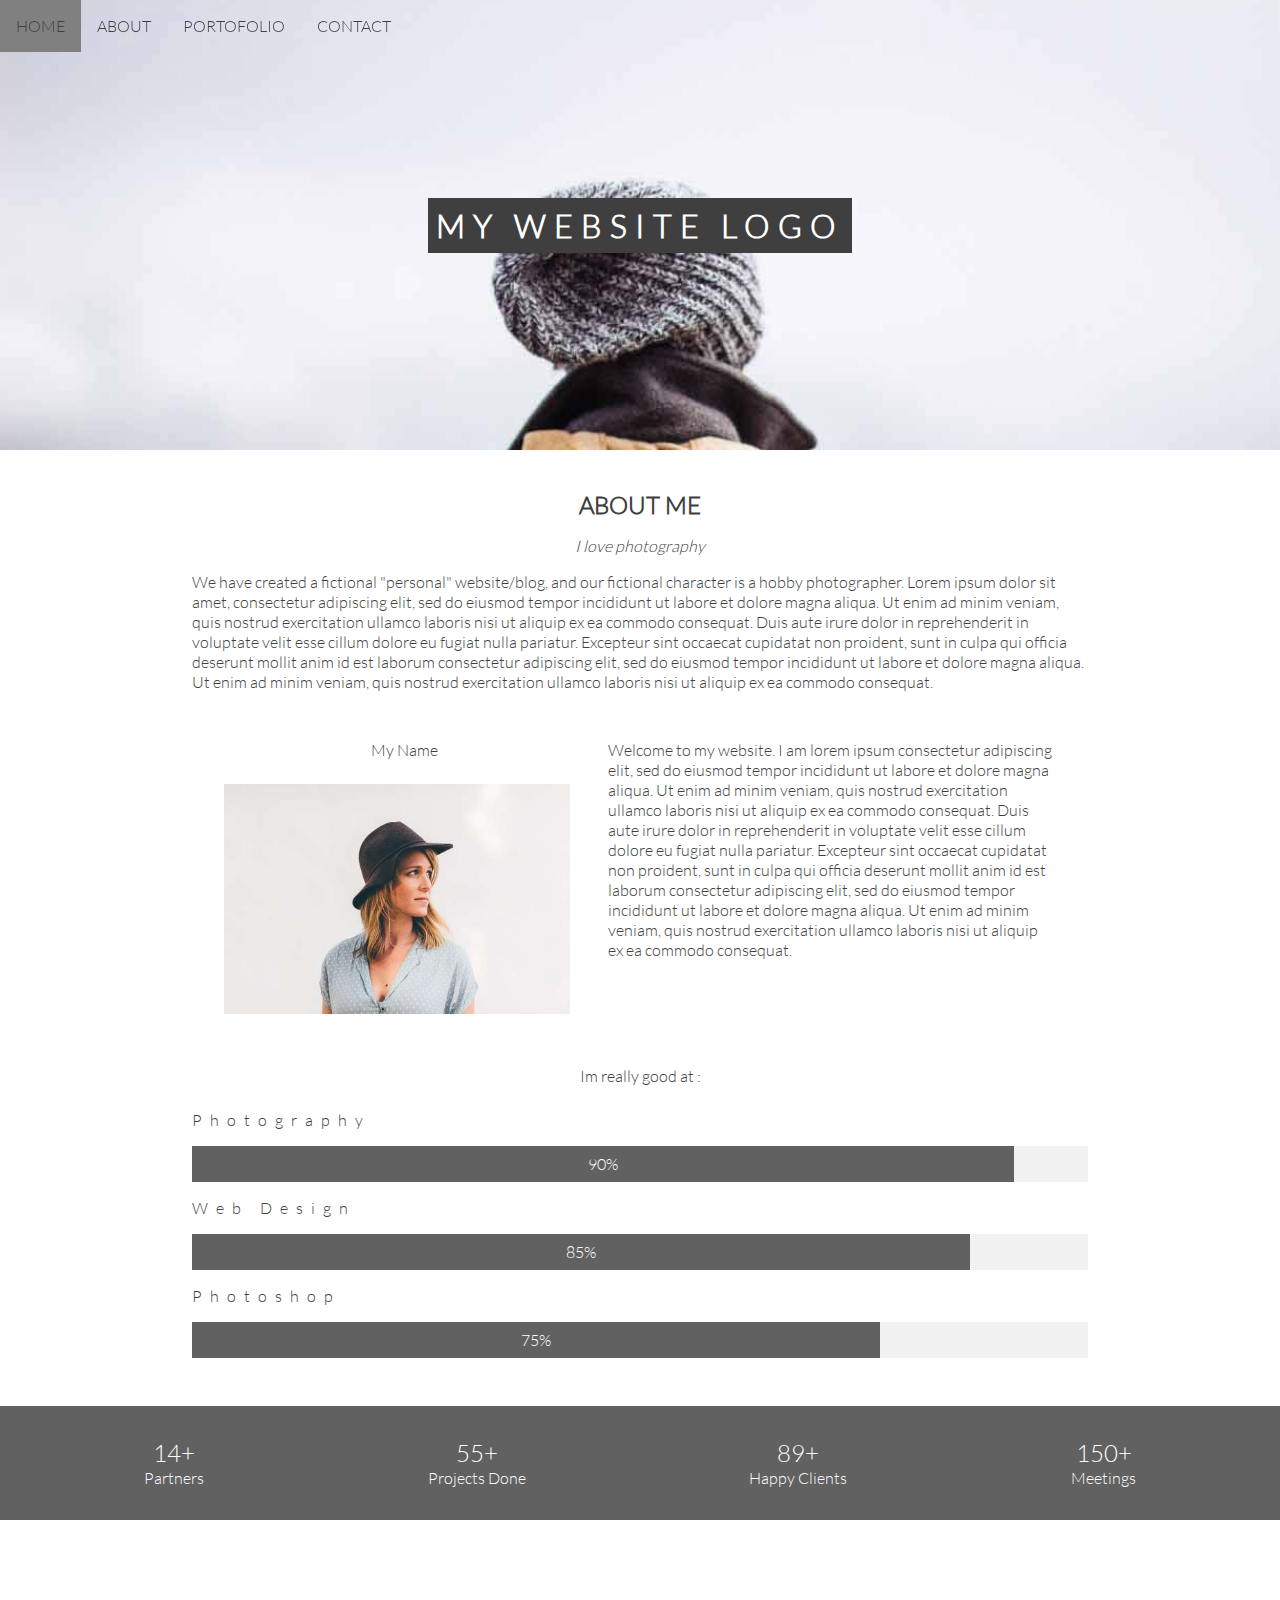
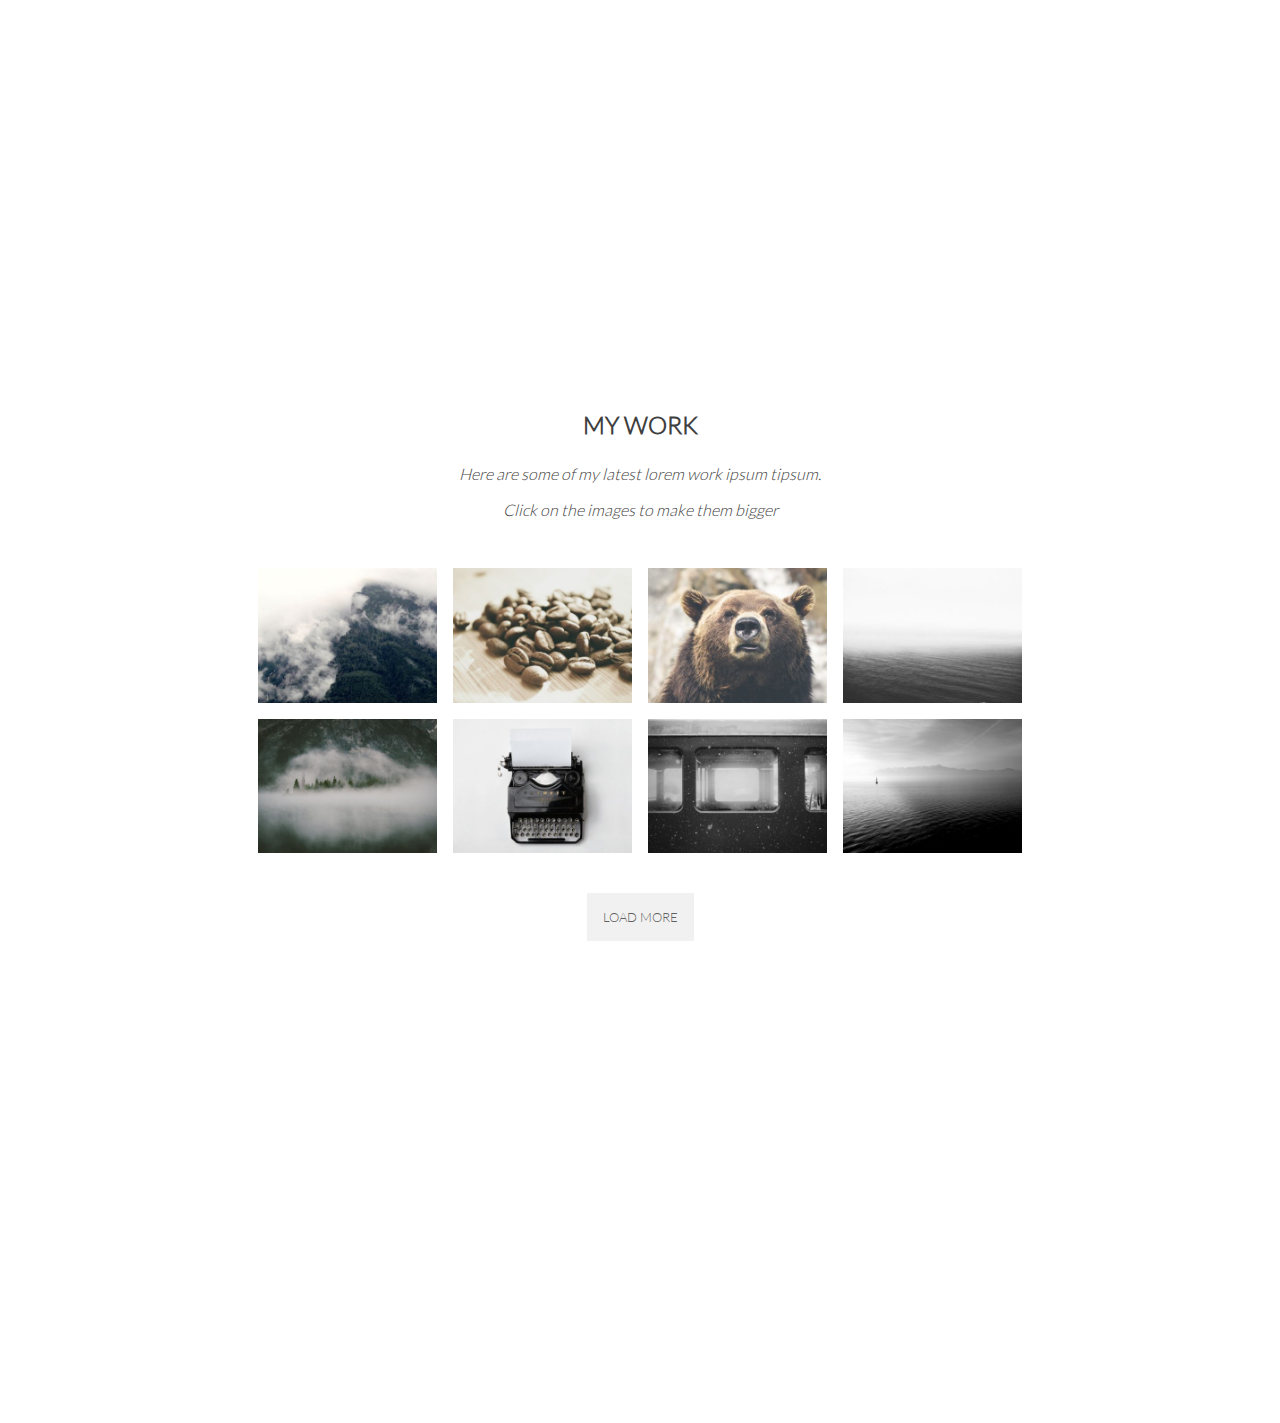
==== index2.html @ 05f4ebef "portofolio section contact en cours" ====
<!DOCTYPE html>
<html lang="en">

<head>
    <meta charset="UTF-8">
    <meta http-equiv="X-UA-Compatible" content="IE=edge">
    <meta name="viewport" content="width=device-width, initial-scale=1.0">
    <title>MY WEBSITE LOGO</title>
    <link rel="stylesheet" href="https://cdnjs.cloudflare.com/ajax/libs/font-awesome/6.1.1/css/all.min.css"
        integrity="sha512-KfkfwYDsLkIlwQp6LFnl8zNdLGxu9YAA1QvwINks4PhcElQSvqcyVLLD9aMhXd13uQjoXtEKNosOWaZqXgel0g=="
        crossorigin="anonymous" referrerpolicy="no-referrer" />
    <link rel="stylesheet" href="./assets/css/style.css">
</head>


<body>
    <header>
        <nav>
            <ul>
                <a href="">
                    <li>HOME</li>
                </a>
                <a href="">
                    <li><i class="fa-solid fa-user"></i>ABOUT</li>
                </a>
                <a href="">
                    <li><i class="fa-solid fa-grip"></i></i>PORTOFOLIO</li>
                </a>
                <a href="">
                    <li><i class="fa-solid fa-envelope"></i>CONTACT</li>
                </a>
            </ul>
            <form action="" method="post">
                <input type="text" name="search">
                <button type="submit"><i class="fa-solid fa-magnifying-glass"></i></button>
            </form>
        </nav>
        <div id="imgHeader">
            <h1>MY WEBSITE LOGO</h1>
        </div>
    </header>


    <main>
        <section>
            <div id="aboutme">
                <h2>ABOUT ME</h2>
                <p class="love">I love photography</p>
                <p class="about">We have created a fictional "personal" website/blog, and our fictional character is a
                    hobby
                    photographer. Lorem ipsum dolor sit amet, consectetur adipiscing elit, sed do eiusmod tempor
                    incididunt ut labore et dolore magna aliqua. Ut enim ad minim veniam, quis nostrud exercitation
                    ullamco laboris nisi ut aliquip ex ea commodo consequat. Duis aute irure dolor in reprehenderit in
                    voluptate velit esse cillum dolore eu fugiat nulla pariatur. Excepteur sint occaecat cupidatat non
                    proident, sunt in culpa qui officia deserunt mollit anim id est laborum consectetur adipiscing elit,
                    sed do eiusmod tempor incididunt ut labore et dolore magna aliqua. Ut enim ad minim veniam, quis
                    nostrud exercitation ullamco laboris nisi ut aliquip ex ea commodo consequat.</p>
                <div id="name">
                    <div>
                        <figure>
                            <figcaption><i class="fa-solid fa-user"></i>My Name
                            </figcaption>
                            <img src="./assets/img/avatar_hat.jpg" alt="Photo of Me">
                        </figure>
                    </div>
                    <p class="welcome">Welcome to my website. I am lorem ipsum consectetur adipiscing elit, sed do
                        eiusmod
                        tempor
                        incididunt ut labore et dolore magna aliqua. Ut enim ad minim veniam, quis nostrud exercitation
                        ullamco laboris nisi ut aliquip ex ea commodo consequat. Duis aute irure dolor in reprehenderit
                        in voluptate velit esse cillum dolore eu fugiat nulla pariatur. Excepteur sint occaecat
                        cupidatat non proident, sunt in culpa qui officia deserunt mollit anim id est laborum
                        consectetur adipiscing elit, sed do eiusmod tempor incididunt ut labore et dolore magna aliqua.
                        Ut enim ad minim veniam, quis nostrud exercitation ullamco laboris nisi ut aliquip ex ea commodo
                        consequat.</p>
                </div>
            </div>
        </section>


        <section id="percentage">
            <p class="reallygood">Im really good at :</p>
            <p class="skills"><i class="fa-solid fa-camera"></i> Photography</p>
            <div class="container">
                <div class="skill photography">90%</div>
            </div>
            <p class="skills"><i class="fa-solid fa-laptop"></i> Web Design</p>
            <div class="container">
                <div class="skill webdesign">85%</div>
            </div>
            <p class="skills"><i class="fa-solid fa-image"></i> Photoshop</p>
            <div class="container">
                <div class="skill photoshop">75%</div>
            </div>
        </section>


        <section id="relations">
            <div>
                <p class="number">14+</p>
                <p class="namerelation">Partners</p>
            </div>
            <div>
                <p class="number">55+</p>
                <p class="namerelation">Projects Done</p>
            </div>
            <div>
                <p class="number">89+</p>
                <p class="namerelation">Happy Clients</p>
            </div>
            <div>
                <p class="number">150+</p>
                <p class="namerelation">Meetings</p>
            </div>
        </section>


        <section id="portofolio">
            <div id="imgPortofolio">
                <h3>PORTOFOLIO</h3>
            </div>
            <h2>MY WORK</h2>
            <p>Here are some of my latest lorem work ipsum tipsum.</p>
            <p>Click on the images to make them bigger</p>
            <div class="photos">
                <img src="./assets/img/p1.jpg" alt="">
                <img src="./assets/img/p2.jpg" alt="">
                <img src="./assets/img/p3.jpg" alt="">
                <img src="./assets/img/p4.jpg" alt="">
                <img src="./assets/img/p5.jpg" alt="">
                <img src="./assets/img/p6.jpg" alt="">
                <img src="./assets/img/p7.jpg" alt="">
                <img src="./assets/img/p8.jpg" alt="">
            </div>
            <form action="" method="post">
                <button type="submit">LOAD MORE</button>
            </form>
        </section>

        
        <section id="contact">
            <div id="imgContact">
                <h3>CONTACT</h3>
            </div>
        </section>
    </main>
    <footer>

    </footer>

</body>

</html>
---- assets/css/style.css ----
@font-face {
    font-family: "lato";
    src: url(../font/Lato/Lato-Light.ttf);
}

* {
    font-family: "lato", sans-serif;
    color: #3f3f3f;
    margin: 0;
    padding: 0;
}

/* HEADER */

header nav {
    display: flex;
    justify-content: space-between;
    align-items: center;
    position: fixed;
    width: 100vw;
}

header ul {
    display: flex;
    list-style-type: none;
}

header nav a {
    text-decoration: none;
    color: black;
    padding: 1rem;
    font-size: 1rem;
    transition: all .3s;
}

header a:hover {
    background-color: grey;
}

input,
button {
    background-color: transparent;
    border: none;
    padding: 1rem;
}

#imgHeader {
    height: 50vh;
    background-image: url(../img/parallax1.jpg);
    background-position: 50%, -200px;
    background-repeat: no-repeat;
    background-size: cover;
    background-attachment: fixed;
    display: flex;
    flex-direction: column;
    align-items: center;
    justify-content: center;
}

#imgHeader h1 {
    color: white;
    background-color: #3f3f3f;
    padding: 0.5rem;
    font-size: 2rem;
    letter-spacing: 0.5rem;
}

/* SECTION ABOUTME */

h2 {
    font-size: 1.5rem;
    display: flex;
    justify-content: center;
    align-items: center;
    margin-top: 2.5rem;
    margin-bottom: 1rem;
}

.love {
    color: #3f3f3f;
    display: flex;
    justify-content: center;
    align-items: center;
    font-style: italic;
    padding-bottom: 1rem;
}

.about {
    width: 70%;
    margin: 0 auto;
}

#name {
    display: flex;
    width: 65%;
    margin: 3rem auto;
    justify-content: space-around;
}

figure {
    width: 90%;
    text-align: center;
}

figure img {
    width: 100%;
    margin-top: 1.5rem;
}

.welcome {
    width: 70%;
}

figcaption i {
    margin-right: 1rem;
}

/* SECTION PERCENTAGE */

#percentage {
    margin: 0 auto;
    width: 70%;
}

.reallygood {
    display: flex;
    justify-content: center;
    margin-bottom: 1.5rem;
}

.skills {
    letter-spacing: 0.5rem;
}

.container {
    background-color: #f1f1f1;
    width: 100%;
    margin: 1rem 0;
}

.skill {
    background-color: #616161;
    color: white;
    padding: 0.5rem;
    text-align: center;
}

.photography {
    width: 90%;
}

.webdesign {
    width: 85%;
}

.photoshop {
    width: 75%;
}

/* SECTION RELATIONS */

#relations {
    display: flex;
    justify-content: space-around;
    background-color: #616161;
    padding: 2rem;
    margin-top: 3rem;
}

.number,
.namerelation {
    color: white;
    text-align: center;
}

.number {
    font-size: 1.5rem;
}

/* SECTION PORTOFOLIO */

#imgPortofolio {
    height: 50vh;
    background-image: url(../img/parallax2.jpg);
    background-position: 50%, -200px;
    background-repeat: no-repeat;
    background-size: cover;
    background-attachment: fixed;
    display: flex;
    flex-direction: column;
    align-items: center;
    justify-content: center;
}

h3 {
    color: white;
    font-size: 2rem;
    letter-spacing: 0.5rem;
}

#portofolio p {
    color: #3f3f3f;
    display: flex;
    justify-content: center;
    text-align: center;
    font-style: italic;
    padding: 0.5rem;
}

.photos {
    display: flex;
    flex-wrap: wrap;
    justify-content: center;
    width: 70%;
    margin: 2rem auto;
}

.photos img {
    width: 20%;
    margin: 0.5rem;
}

#portofolio button {
    background-color: #f1f1f1;
    color: #616161;
    display: flex;
    justify-content: center;
    margin: 2rem auto;
}

/* SECTION CONTACT */

#imgContact {
    height: 50vh;
    background-image: url(../img/parallax3.jpg);
    background-position: 50%, -200px;
    background-repeat: no-repeat;
    background-size: cover;
    background-attachment: fixed;
    display: flex;
    flex-direction: column;
    align-items: center;
    justify-content: center;
}
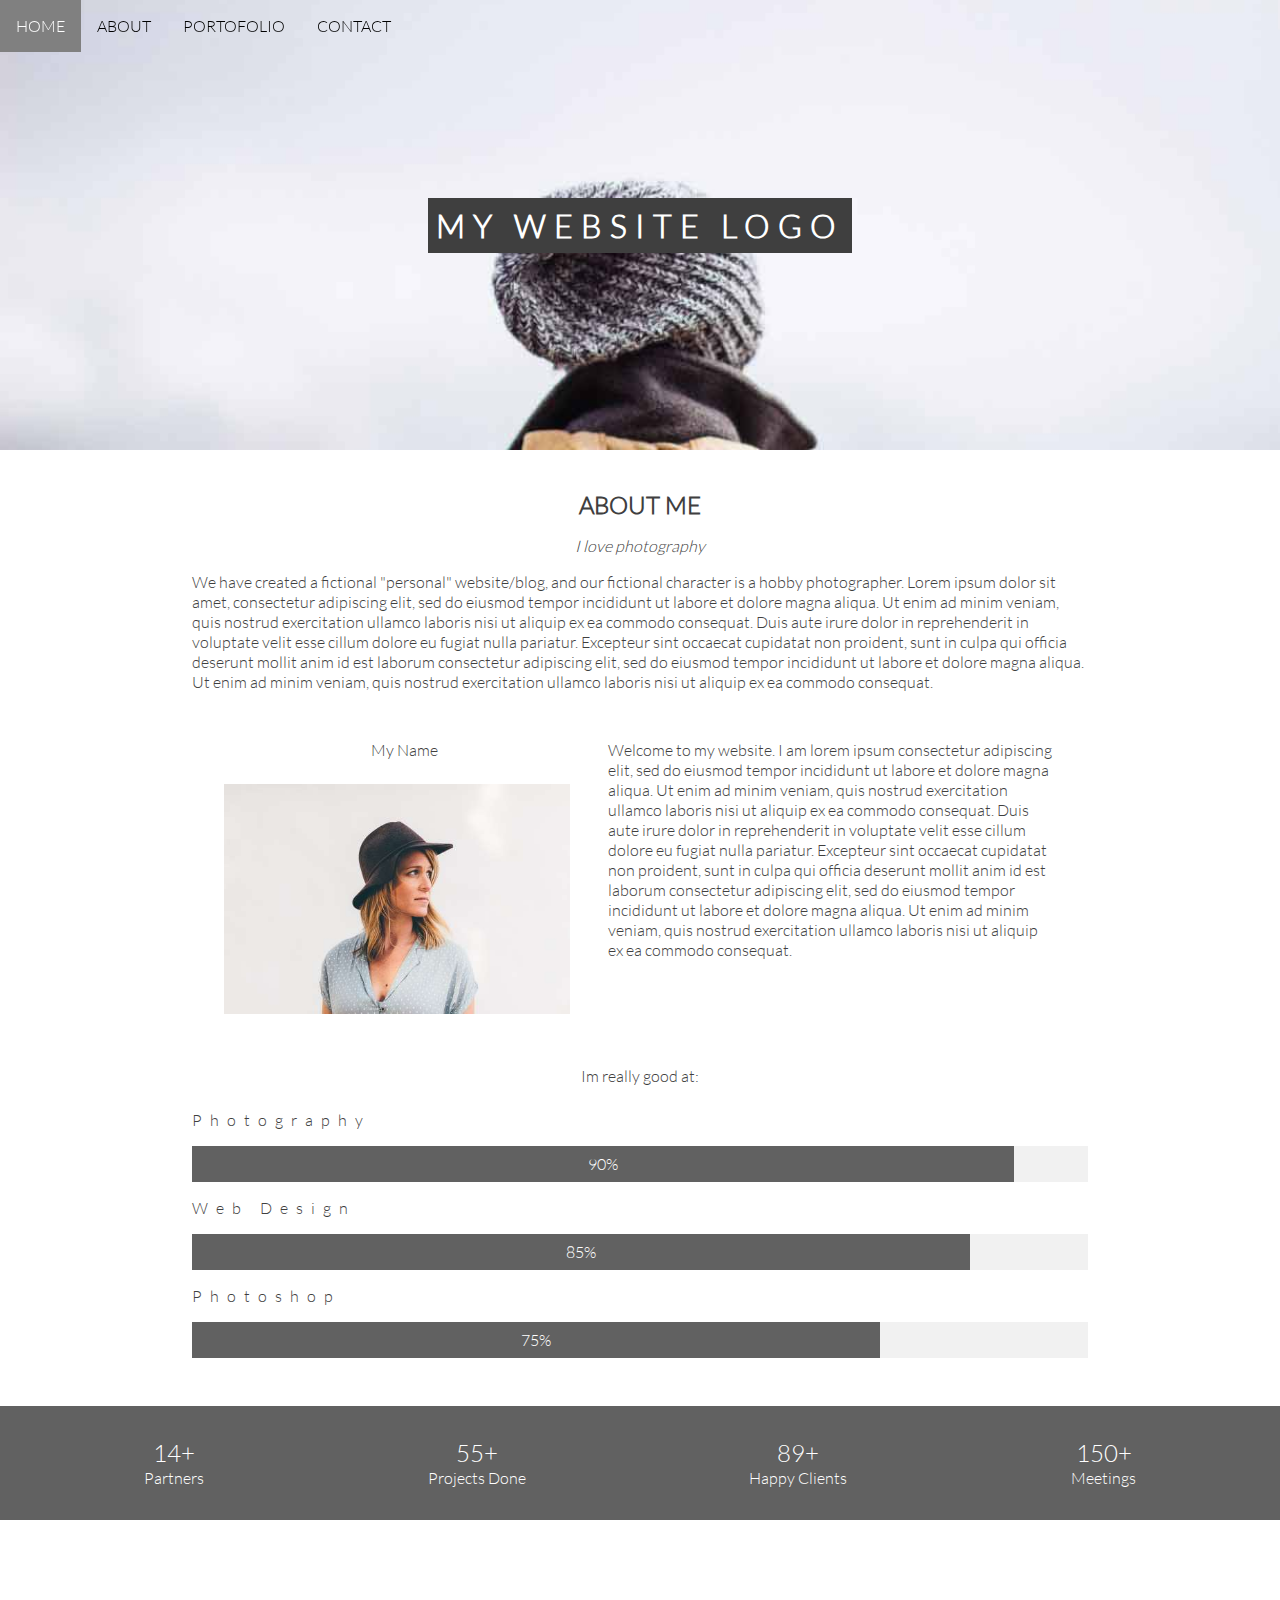
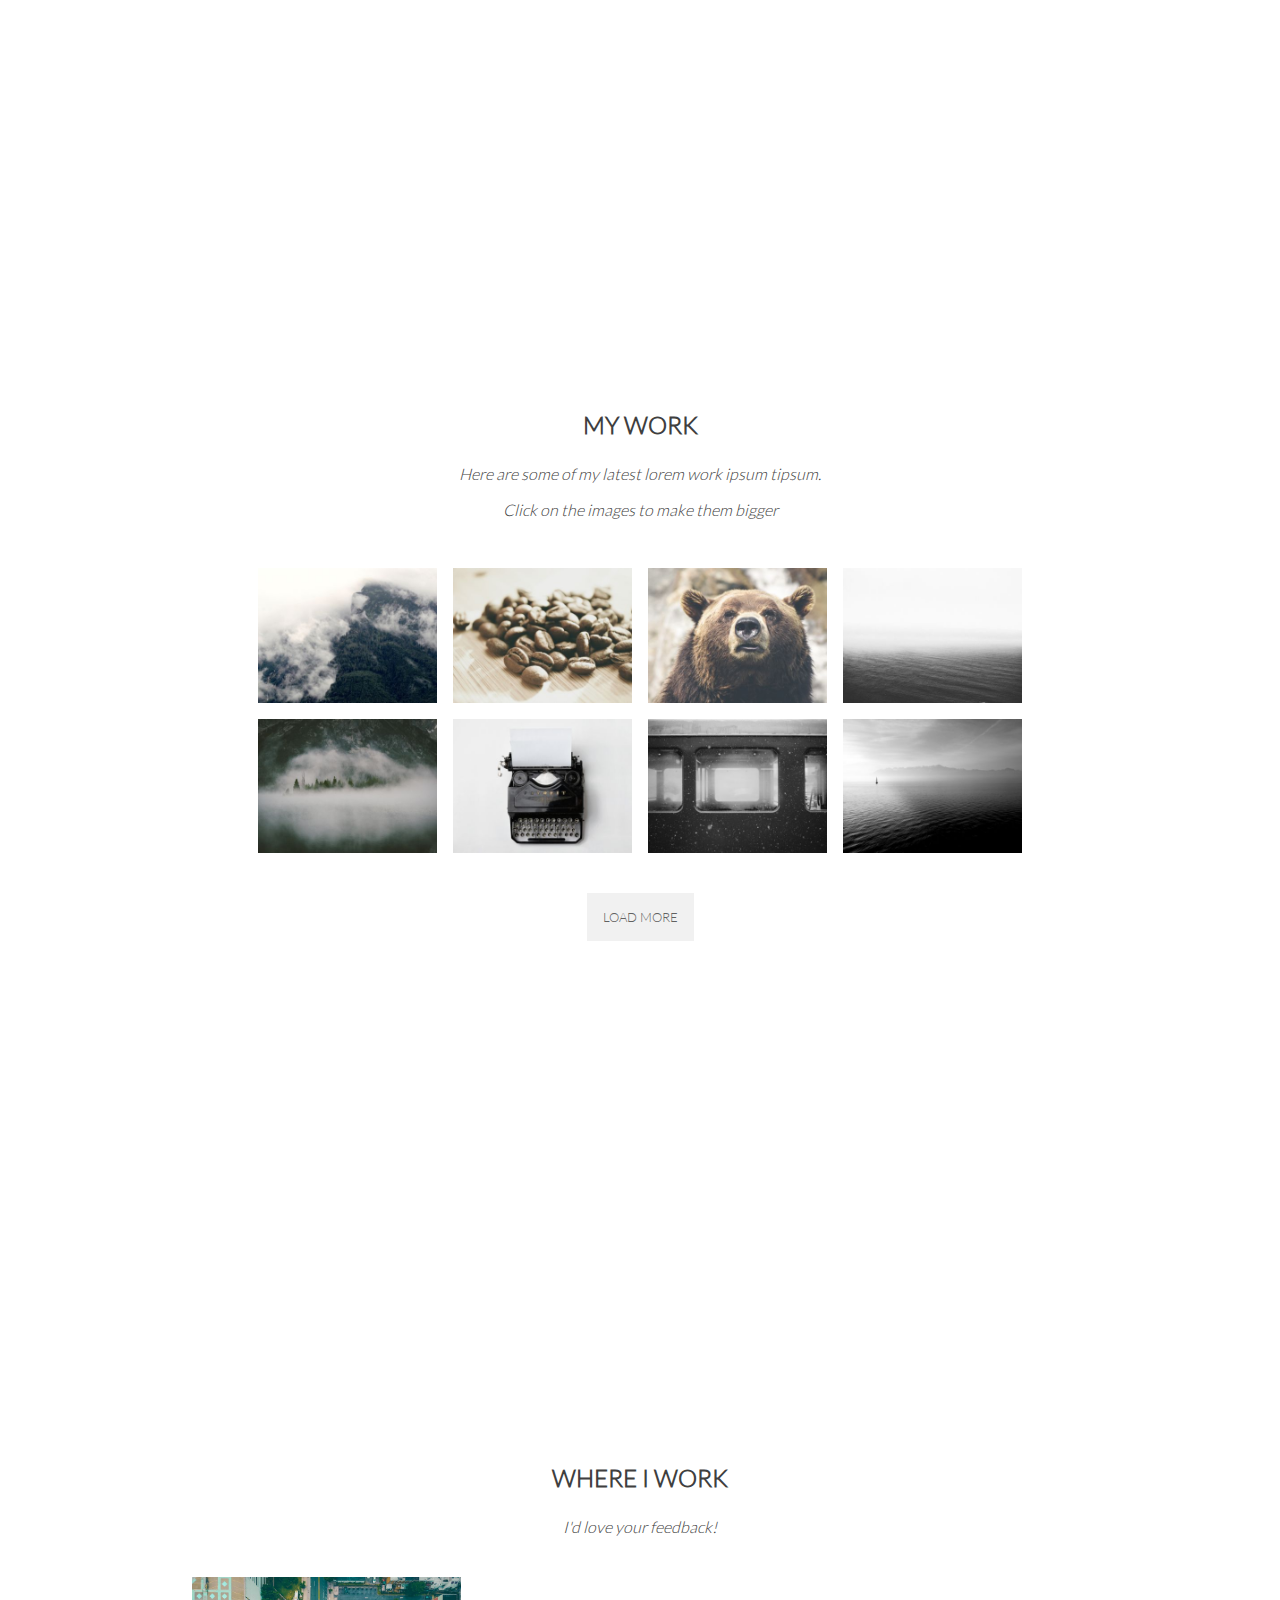
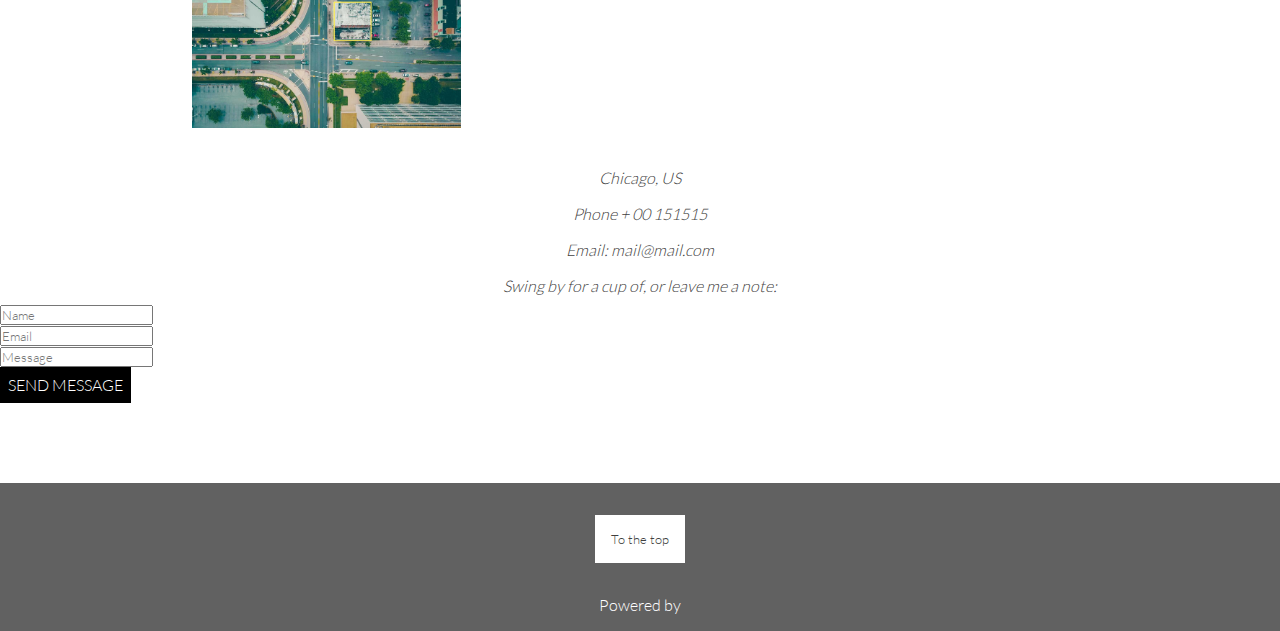
==== commit 7dd668ec: "section contact à finir" ====
--- a/index2.html
+++ b/index2.html
@@ -79,7 +79,7 @@
 
 
         <section id="percentage">
-            <p class="reallygood">Im really good at :</p>
+            <p class="reallygood">Im really good at:</p>
             <p class="skills"><i class="fa-solid fa-camera"></i> Photography</p>
             <div class="container">
                 <div class="skill photography">90%</div>
@@ -132,20 +132,59 @@
                 <img src="./assets/img/p7.jpg" alt="">
                 <img src="./assets/img/p8.jpg" alt="">
             </div>
-            <form action="" method="post">
-                <button type="submit">LOAD MORE</button>
-            </form>
+            <div>
+                <button class="loadmore" type="submit">LOAD MORE</button>
+            </div>
         </section>
 
-        
+
         <section id="contact">
             <div id="imgContact">
                 <h3>CONTACT</h3>
             </div>
+            <h2>WHERE I WORK</h2>
+            <p>I'd love your feedback!</p>
+            <div class="all">
+                <div class="map">
+                    <img src="./assets/img/map.jpg" alt="map">
+                </div>
+                <div class="infos">
+                    <p class="localisation"><i class="fa-solid fa-location-dot"></i> Chicago, US</p>
+                    <p class="phone"><i class="fa-solid fa-phone"></i> Phone + 00 151515</p>
+                    <p class="mail"><i class="fa-solid fa-envelope"></i> Email: mail@mail.com</p>
+                </div>
+                <p>Swing by for a cup of <i class="fa-solid fa-mug-saucer"></i>, or leave me a note:</p>
+                <form action="" method="post">
+                    <div>
+                        <input type="text" placeholder="Name" name="name" required>
+                    </div>
+                    <div>
+                        <input type="email" placeholder="Email" name="mail">
+                    </div>
+                    <div>
+                        <input type="text" placeholder="Message" name="message">
+                    </div>
+                    <div>
+                        <button class="btn"><i class="fa-solid fa-paper-plane"></i> SEND MESSAGE</button>
+                    </div>
+            </div>
+            </div>
+            </form>
         </section>
     </main>
+
+
     <footer>
-
+        <button class="btn"><i class="fa-solid fa-arrow-up"></i> To the top</button>
+        <div id="social">
+            <i class="fa-brands fa-facebook-square"></i>
+            <i class="fa-brands fa-instagram"></i>
+            <i class="fa-brands fa-snapchat"></i>
+            <i class="fa-brands fa-pinterest-p"></i>
+            <i class="fa-brands fa-twitter"></i>
+            <i class="fa-brands fa-linkedin-in"></i>
+        </div>
+        <p>Powered by</p>
     </footer>
 
 </body>
--- a/assets/css/style.css
+++ b/assets/css/style.css
@@ -5,7 +5,6 @@
 
 * {
     font-family: "lato", sans-serif;
-    color: #3f3f3f;
     margin: 0;
     padding: 0;
 }
@@ -35,13 +34,18 @@
 
 header a:hover {
     background-color: grey;
-}
-
-input,
+    color: white;
+}
+
+nav input,
 button {
     background-color: transparent;
     border: none;
     padding: 1rem;
+}
+
+nav input:hover{
+    background-color: #f1f1f1;
 }
 
 #imgHeader {
@@ -74,6 +78,7 @@
     align-items: center;
     margin-top: 2.5rem;
     margin-bottom: 1rem;
+    color: #3f3f3f;
 }
 
 .love {
@@ -88,6 +93,7 @@
 .about {
     width: 70%;
     margin: 0 auto;
+    color: #3f3f3f;
 }
 
 #name {
@@ -95,6 +101,7 @@
     width: 65%;
     margin: 3rem auto;
     justify-content: space-around;
+    color: #3f3f3f;
 }
 
 figure {
@@ -109,6 +116,7 @@
 
 .welcome {
     width: 70%;
+    color: #3f3f3f;
 }
 
 figcaption i {
@@ -120,12 +128,14 @@
 #percentage {
     margin: 0 auto;
     width: 70%;
+    color: #3f3f3f;
 }
 
 .reallygood {
     display: flex;
     justify-content: center;
     margin-bottom: 1.5rem;
+    color: #3f3f3f;
 }
 
 .skills {
@@ -220,13 +230,19 @@
     margin: 0.5rem;
 }
 
-#portofolio button {
+.loadmore {
     background-color: #f1f1f1;
     color: #616161;
     display: flex;
     justify-content: center;
     margin: 2rem auto;
-}
+    cursor: pointer;
+}
+
+.loadmore:hover {
+        background-color: grey;
+        color: white;
+    }
 
 /* SECTION CONTACT */
 
@@ -242,3 +258,59 @@
     align-items: center;
     justify-content: center;
 }
+
+#contact p {
+    color: #3f3f3f;
+    display: flex;
+    justify-content: center;
+    text-align: center;
+    font-style: italic;
+    padding: 0.5rem;
+}
+
+.map {
+    display: flex;
+    flex-wrap: wrap;
+    width: 70%;
+    margin: 2rem auto;
+}
+
+.map img {
+    width: 30%;
+}
+
+
+#contact .btn {
+    background-color: black;
+    color: white;
+    border: none;
+    padding: 0.5rem;
+    font-size: 1rem;
+    margin-bottom: 5rem;
+    cursor: pointer;
+}
+
+/* FOOTER */
+
+footer{
+    background-color: #616161;
+    padding-top: 2rem;
+    padding-bottom: 1rem;
+    text-align: center;
+    color: white;
+}
+
+footer .btn{
+    background-color: white;
+    color: #3f3f3f;
+    margin-bottom: 1rem;
+    cursor: pointer;
+}
+
+.btn :hover{
+    background-color: #f1f1f1
+}
+
+footer p{
+    margin-top: 1rem;
+}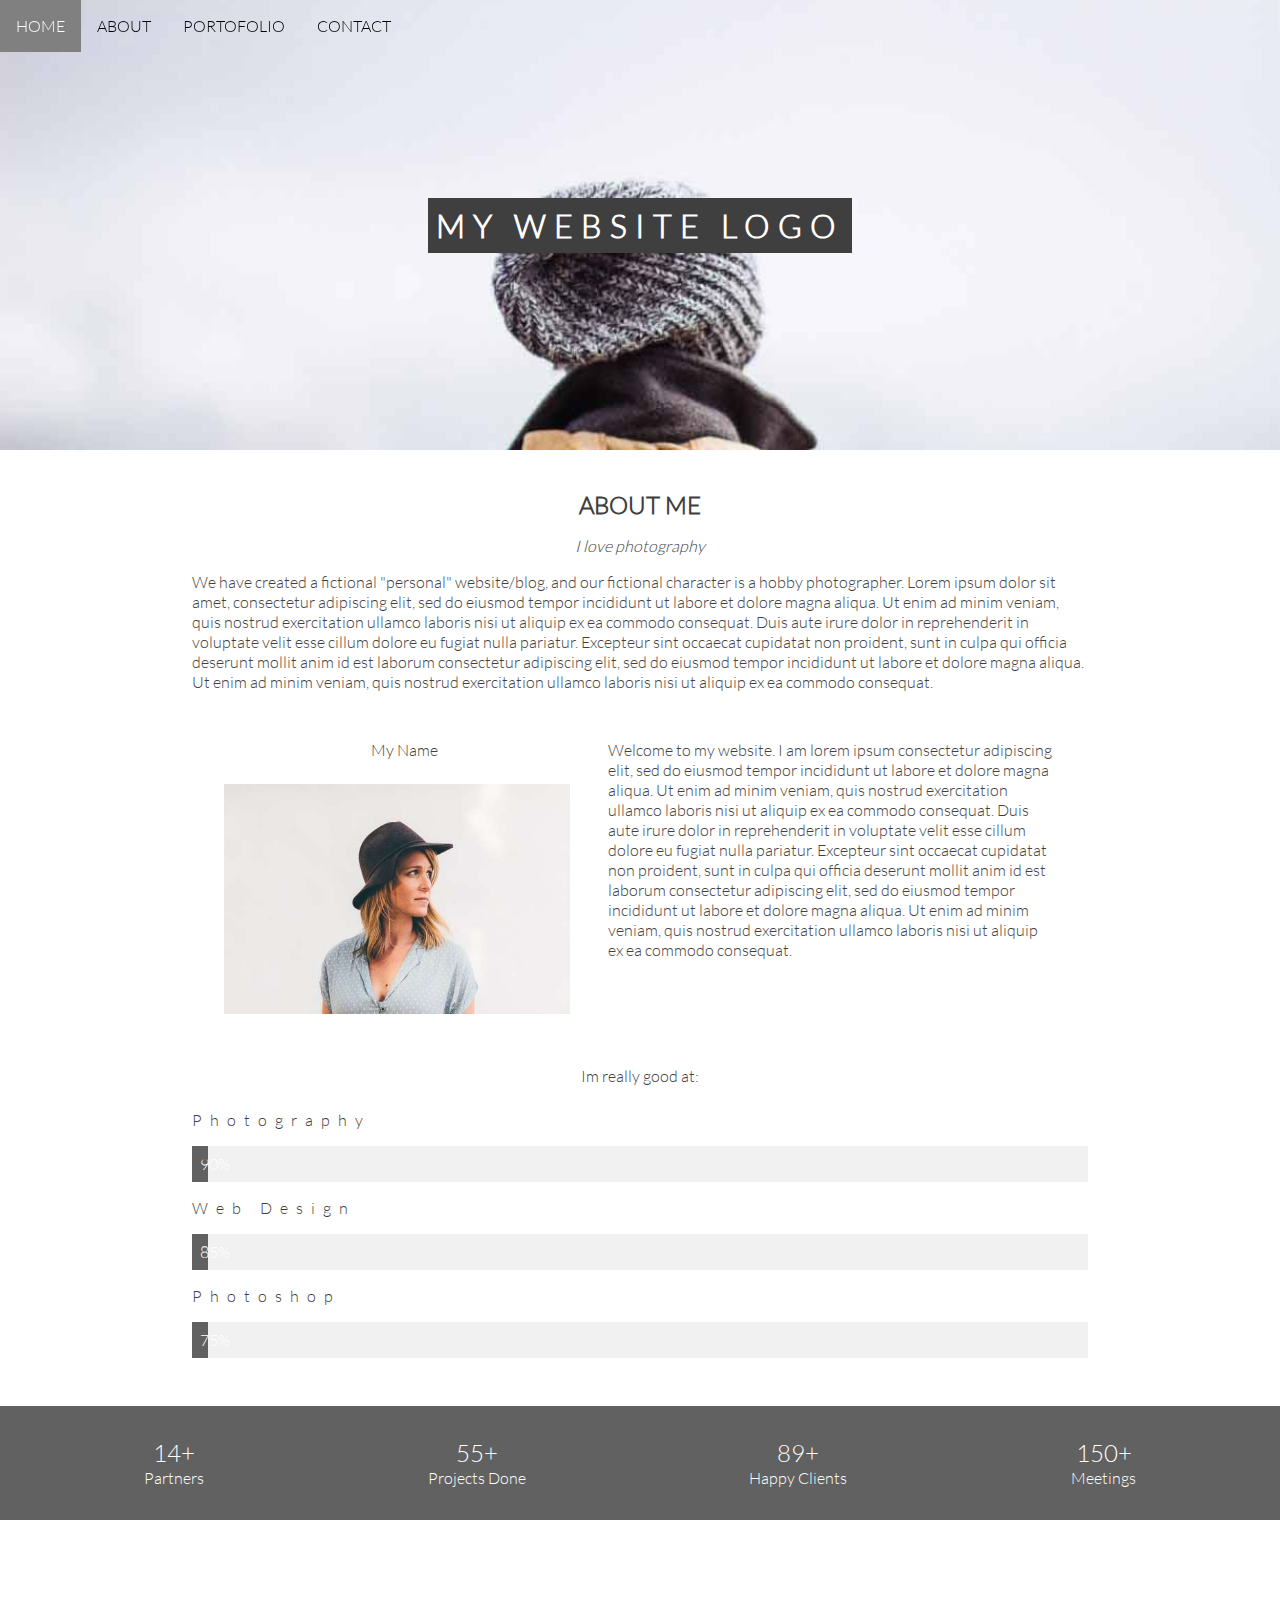
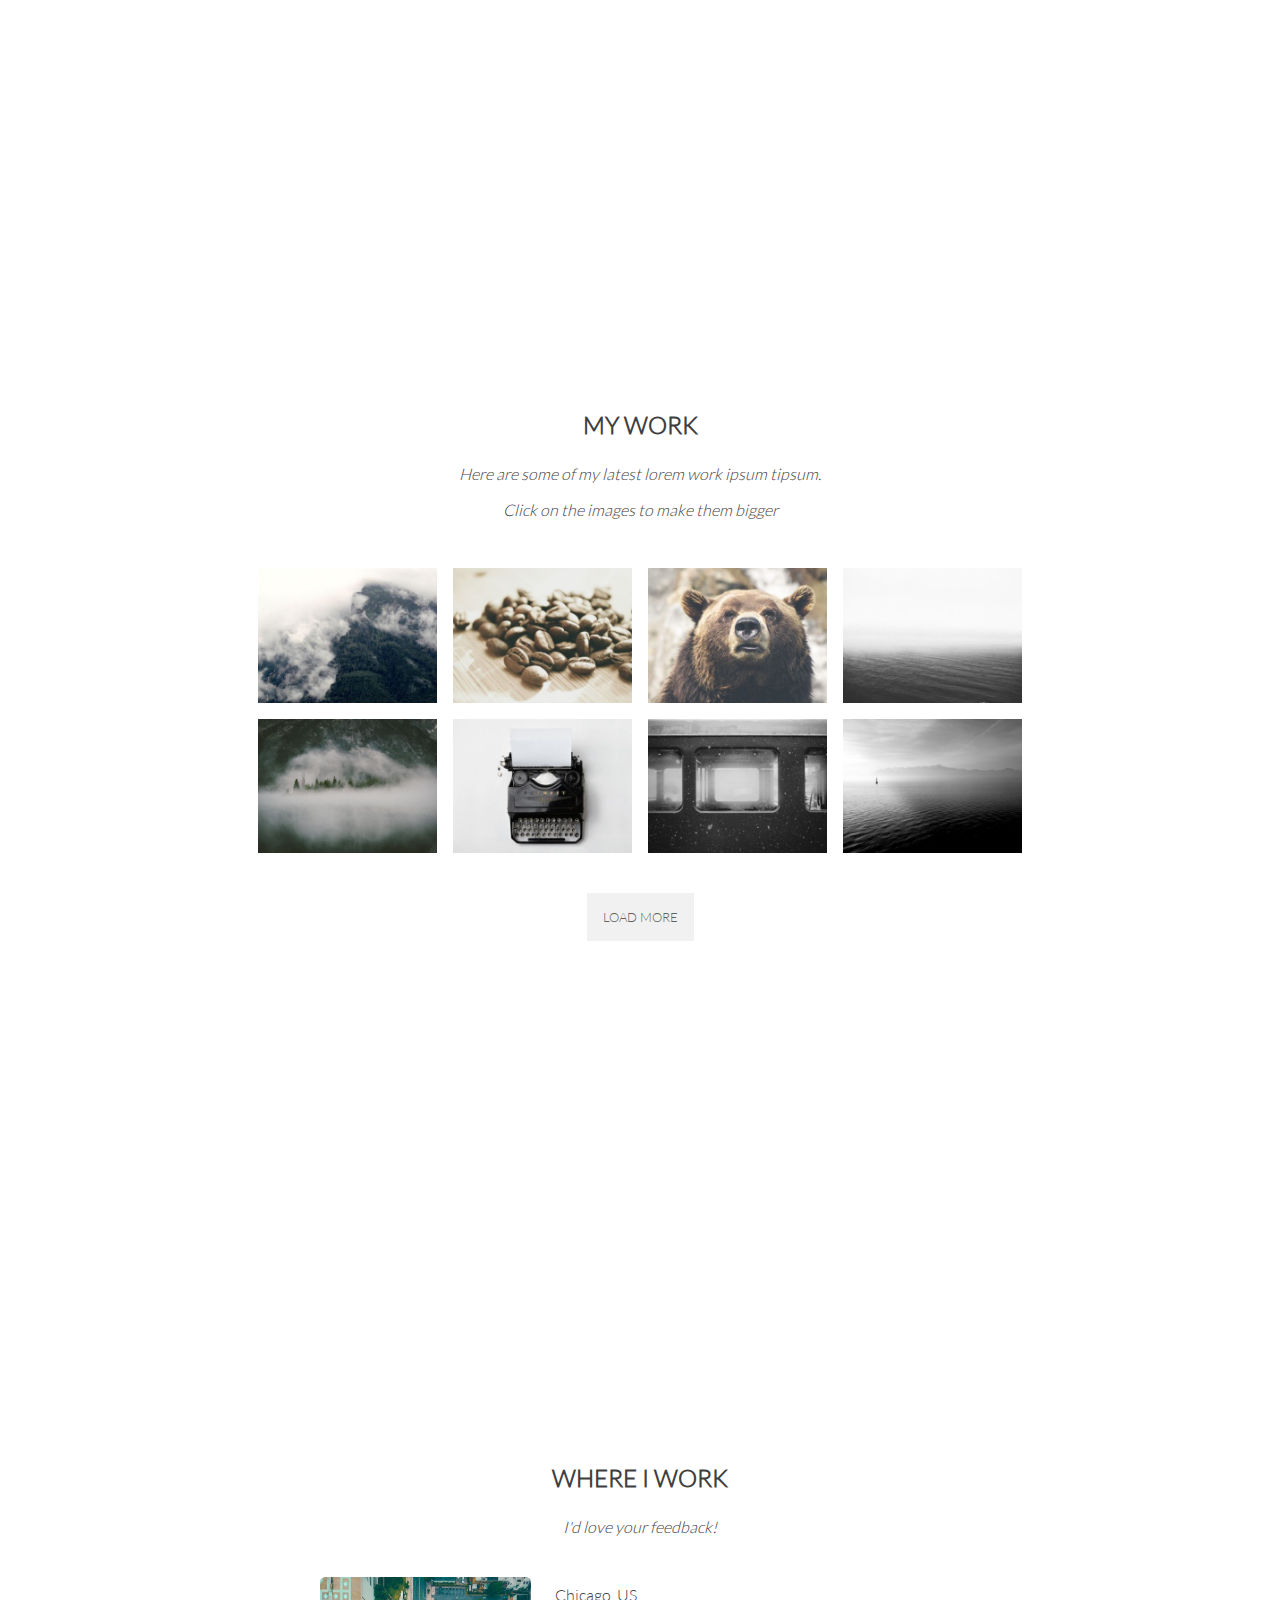
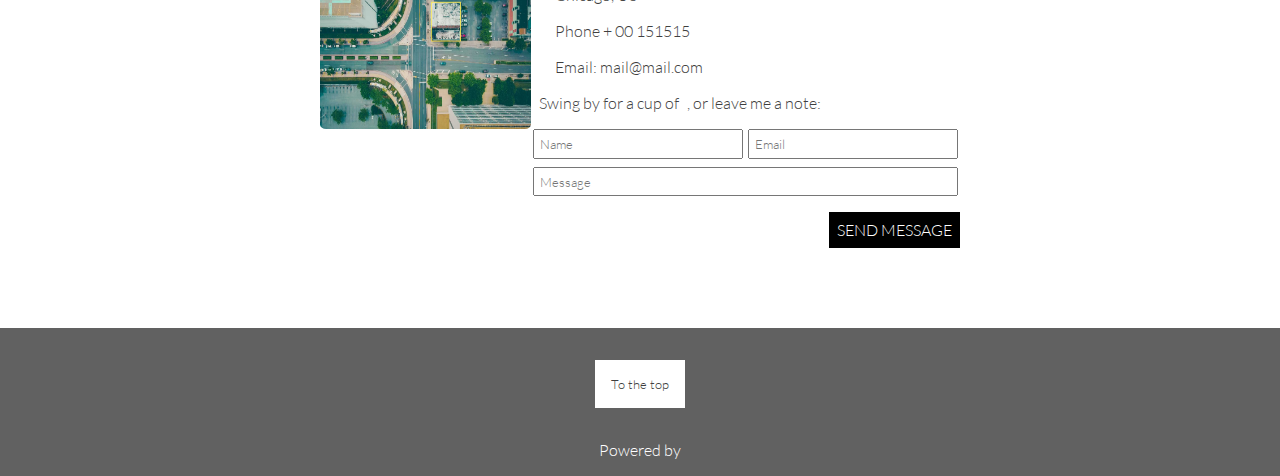
==== commit c40492cc: "projet formation terminé" ====
--- a/index2.html
+++ b/index2.html
@@ -10,6 +10,7 @@
         integrity="sha512-KfkfwYDsLkIlwQp6LFnl8zNdLGxu9YAA1QvwINks4PhcElQSvqcyVLLD9aMhXd13uQjoXtEKNosOWaZqXgel0g=="
         crossorigin="anonymous" referrerpolicy="no-referrer" />
     <link rel="stylesheet" href="./assets/css/style.css">
+    <script src="./assets/js/script.js" type="module" defer></script>
 </head>
 
 
@@ -21,13 +22,13 @@
                     <li>HOME</li>
                 </a>
                 <a href="">
-                    <li><i class="fa-solid fa-user"></i>ABOUT</li>
+                    <li><i class="fa-solid fa-user"></i> ABOUT</li>
                 </a>
                 <a href="">
-                    <li><i class="fa-solid fa-grip"></i></i>PORTOFOLIO</li>
+                    <li><i class="fa-solid fa-grip"></i></i> PORTOFOLIO</li>
                 </a>
                 <a href="">
-                    <li><i class="fa-solid fa-envelope"></i>CONTACT</li>
+                    <li><i class="fa-solid fa-envelope"></i> CONTACT</li>
                 </a>
             </ul>
             <form action="" method="post">
@@ -82,15 +83,15 @@
             <p class="reallygood">Im really good at:</p>
             <p class="skills"><i class="fa-solid fa-camera"></i> Photography</p>
             <div class="container">
-                <div class="skill photography">90%</div>
+                <div class="skill photography" style="width: 0%">90%</div>
             </div>
             <p class="skills"><i class="fa-solid fa-laptop"></i> Web Design</p>
             <div class="container">
-                <div class="skill webdesign">85%</div>
+                <div class="skill webdesign" style="width: 0%">85%</div>
             </div>
             <p class="skills"><i class="fa-solid fa-image"></i> Photoshop</p>
             <div class="container">
-                <div class="skill photoshop">75%</div>
+                <div class="skill photoshop" style="width: 0%">75%</div>
             </div>
         </section>
 
@@ -143,39 +144,33 @@
                 <h3>CONTACT</h3>
             </div>
             <h2>WHERE I WORK</h2>
-            <p>I'd love your feedback!</p>
-            <div class="all">
-                <div class="map">
+            <p class="pItalic">I'd love your feedback!</p>
+            <div class="center">
+                <div class="gauche">
                     <img src="./assets/img/map.jpg" alt="map">
                 </div>
-                <div class="infos">
-                    <p class="localisation"><i class="fa-solid fa-location-dot"></i> Chicago, US</p>
-                    <p class="phone"><i class="fa-solid fa-phone"></i> Phone + 00 151515</p>
-                    <p class="mail"><i class="fa-solid fa-envelope"></i> Email: mail@mail.com</p>
+                <div class="droite">
+                    <p class="localisation"><i class="fa-solid fa-location-dot logos"></i> Chicago, US</p>
+                    <p class="phone"><i class="fa-solid fa-phone logos"></i> Phone + 00 151515</p>
+                    <p class="mail"><i class="fa-solid fa-envelope logos"></i> Email: mail@mail.com</p>
+                    <p>Swing by for a cup of <i class="fa-solid fa-mug-saucer"></i>, or leave me a note:</p>
+                    <form class="monFormulaire" action="" method="post">
+                        <div  class="input50" >
+                            <input type="text" placeholder="Name" name="name" required>
+                            <input type="email" placeholder="Email" name="mail">
+                        </div>
+                            <input type="text" placeholder="Message" name="message">
+                            <button class="btn"><i class="fa-solid fa-paper-plane"></i> SEND MESSAGE</button>
+                    </form>
                 </div>
-                <p>Swing by for a cup of <i class="fa-solid fa-mug-saucer"></i>, or leave me a note:</p>
-                <form action="" method="post">
-                    <div>
-                        <input type="text" placeholder="Name" name="name" required>
-                    </div>
-                    <div>
-                        <input type="email" placeholder="Email" name="mail">
-                    </div>
-                    <div>
-                        <input type="text" placeholder="Message" name="message">
-                    </div>
-                    <div>
-                        <button class="btn"><i class="fa-solid fa-paper-plane"></i> SEND MESSAGE</button>
-                    </div>
             </div>
             </div>
-            </form>
         </section>
     </main>
 
 
     <footer>
-        <button class="btn"><i class="fa-solid fa-arrow-up"></i> To the top</button>
+        <button id="btnToTheTop"><i class="fa-solid fa-arrow-up"></i> To the top</button>
         <div id="social">
             <i class="fa-brands fa-facebook-square"></i>
             <i class="fa-brands fa-instagram"></i>
--- a/assets/css/style.css
+++ b/assets/css/style.css
@@ -44,7 +44,7 @@
     padding: 1rem;
 }
 
-nav input:hover{
+nav input:hover {
     background-color: #f1f1f1;
 }
 
@@ -144,7 +144,6 @@
 
 .container {
     background-color: #f1f1f1;
-    width: 100%;
     margin: 1rem 0;
 }
 
@@ -153,19 +152,9 @@
     color: white;
     padding: 0.5rem;
     text-align: center;
-}
-
-.photography {
-    width: 90%;
-}
-
-.webdesign {
-    width: 85%;
-}
-
-.photoshop {
-    width: 75%;
-}
+    transition: all 2s;
+}
+
 
 /* SECTION RELATIONS */
 
@@ -228,6 +217,7 @@
 .photos img {
     width: 20%;
     margin: 0.5rem;
+    cursor: pointer;
 }
 
 .loadmore {
@@ -240,9 +230,9 @@
 }
 
 .loadmore:hover {
-        background-color: grey;
-        color: white;
-    }
+    background-color: grey;
+    color: white;
+}
 
 /* SECTION CONTACT */
 
@@ -259,26 +249,80 @@
     justify-content: center;
 }
 
+.pItalic{
+    font-style: italic;
+}
+
 #contact p {
     color: #3f3f3f;
     display: flex;
     justify-content: center;
     text-align: center;
-    font-style: italic;
-    padding: 0.5rem;
-}
-
-.map {
-    display: flex;
-    flex-wrap: wrap;
-    width: 70%;
-    margin: 2rem auto;
-}
-
-.map img {
-    width: 30%;
-}
-
+    padding: 0.5rem;
+}
+
+.center {
+    margin: auto;
+    width: 50%;
+    margin-top: 2rem;
+}
+
+.gauche {
+    float: left;
+    width: 33%;
+    display: block;
+}
+
+.droite {
+    width: 67%;
+    display: flex;
+    flex-direction: column;
+    align-items: flex-start;
+}
+
+.gauche img {
+    width: 100%;
+    border-radius: 3%;
+    height: 9.5rem;
+}
+
+.fa-mug-saucer{
+    padding-left: 0.5rem;
+}
+
+.droite input {
+    padding: 0.3rem;
+    margin: 0.3rem;
+}
+
+.logos {
+    padding: 0 0.5rem;
+    font-size: 1.5rem;
+}
+
+.monFormulaire{
+    display: flex;
+   flex-direction: column;
+   align-items: flex-end;
+   width: 100%;
+}
+
+.monFormulaire input{
+    width: 99%; 
+    margin: 0 auto;
+    box-sizing: border-box;
+}
+
+.input50{
+    width: 100%;
+    display: flex;
+    justify-content: space-between;
+}
+
+.input50 input{
+    width: 49%;
+    margin: .5rem auto;
+}
 
 #contact .btn {
     background-color: black;
@@ -286,13 +330,17 @@
     border: none;
     padding: 0.5rem;
     font-size: 1rem;
-    margin-bottom: 5rem;
     cursor: pointer;
-}
+    margin: 1rem 0 5rem 0;
+}
+
+
+
+
 
 /* FOOTER */
 
-footer{
+footer {
     background-color: #616161;
     padding-top: 2rem;
     padding-bottom: 1rem;
@@ -300,17 +348,17 @@
     color: white;
 }
 
-footer .btn{
+footer #btnToTheTop {
     background-color: white;
     color: #3f3f3f;
     margin-bottom: 1rem;
     cursor: pointer;
 }
 
-.btn :hover{
+#btnToTheTop :hover {
     background-color: #f1f1f1
 }
 
-footer p{
+footer p {
     margin-top: 1rem;
 }